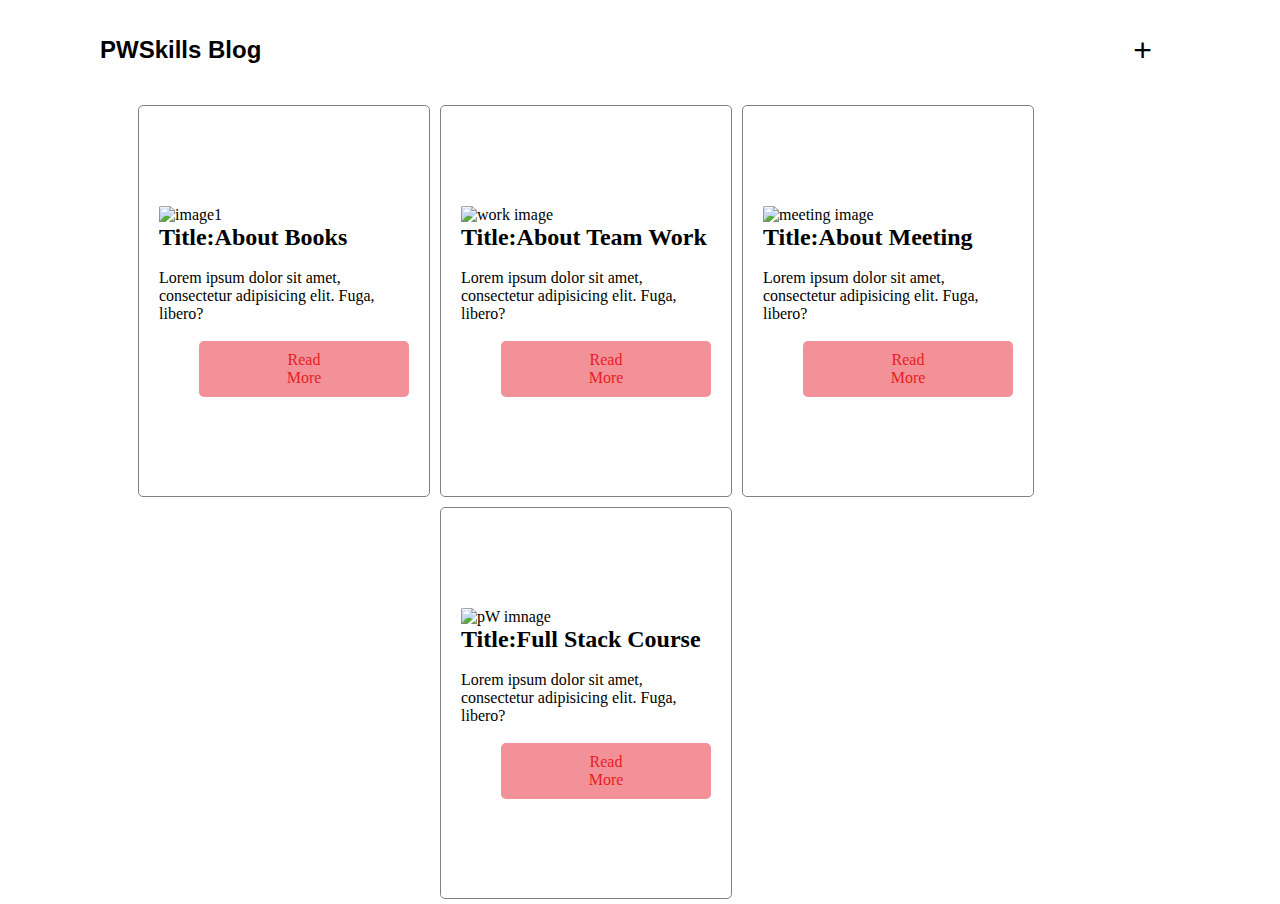
==== index.html @ 655fb08f "Add files via upload" ====
<!DOCTYPE html>
<html lang="en">
<head>
    <meta charset="UTF-8">
    <meta name="viewport" content="width=device-width, initial-scale=1.0">
    <title>PwSkills Blog</title>
    <link rel="stylesheet" href="style.css">
    <link rel="stylesheet" href="https://cdnjs.cloudflare.com/ajax/libs/font-awesome/6.4.0/css/all.min.css" integrity="sha512-iecdLmaskl7CVkqkXNQ/ZH/XLlvWZOJyj7Yy7tcenmpD1ypASozpmT/E0iPtmFIB46ZmdtAc9eNBvH0H/ZpiBw==" crossorigin="anonymous" referrerpolicy="no-referrer" />
</head>
<body>
        <nav class="navbar">
            <h2 class="logo">PWSkills Blog</h2>
           <button id="addButton"><!--<i class="fa-solid fa-plus fa-beat">-->+</i></button> 
            <script src="script.js"></script>
        </nav>
        <div class="container">
            <article class="card">
                <img class="blog-img" src="img/book.jpg" alt="image1" style="width:100%">
                <h2>Title:About Books</h2>
                <br>
                <p>Lorem ipsum dolor sit amet, consectetur adipisicing elit. Fuga, libero?</p><br>
                <a href="/blogs.html" class="btn" role="button">Read More</a></article>
            <article class="card">
                <img class="blog-img" src="img/work.png" alt="work image" style="width:100%">
                <h2>Title:About Team Work</h2><br>
                <p>Lorem ipsum dolor sit amet, consectetur adipisicing elit. Fuga, libero?</p><br>
                <a href="/blogs.html" class="btn" role="button">Read More</a></article>
             <article class="card">
                <img class="blog-img" src="img/meeting.png" alt="meeting image" style="width:100%">
                <h2>Title:About Meeting</h2>
                <br>
                <p>Lorem ipsum dolor sit amet, consectetur adipisicing elit. Fuga, libero?</p><br>
                <a href="/blogs.html" class="btn" role="button">Read More</a></article>
            <article class="card">
                <img class="blog-img" src="img/image-pw.png" alt="pW imnage" style="width:100%">
                <h2>Title:Full Stack Course</h2><br>
                <p>Lorem ipsum dolor sit amet, consectetur adipisicing elit. Fuga, libero?</p><br>
                <a href="/blogs.html" class="btn" role="button">Read More</a></article>
        </div>  
       
</body>
</html>
---- style.css ----
*{
    margin: 0%;
    padding: 0%;
}
body{
    height: 100vh;
    width: 90vw;
    box-sizing: border-box;
    display: flexbox;
    justify-content: center;
}
.navbar{
    height: 100px;
    width: 100%;
    background-color: #fff;
    display:flex;
    justify-content: space-between;
    align-items: center;
}
#addButton{
    border: none;
    text-size-adjust: 30px;
    font: 2em sans-serif;
    background: none;
}
.container{
    display: flex;
    justify-content: center;
    align-items: center;
    flex-wrap: wrap;
    align-content: center;
    margin-left: 20px;
}
.card{
    height: 350px;
    width: 250px;
    border:1px solid #808080;
    border-radius: 5px;
    margin: 5px;
    padding: 20px;
    align-content: center;
    align-items: center;
}

.logo{
    margin-left: 100px;
    font-family: sans-serif;
    font-weight: 700;
}
.blog-img{
    height: 150px;
    width: 150px;
    border-radius: 5%;
}
.btn{
    background-color: #f39199; 
    border: none;
    color: rgb(232, 29, 29);
    padding: 10px 70px;
    text-align: center;
    text-decoration: none;
    display: inline-block;
    font-size: 1rem;
    border-radius: 5px;
    margin-left: 40px;
}
body{
    height: 100vh;
    width: 90vw;
    box-sizing: border-box;
    display: flexbox;
    justify-content: center;
    align-items: center;
}
.container-blog-page{
    border: 2px solid #d6d4d4;
    border-radius: 10px;
    height: 100%;
    width: 80%;
    margin-left: 200px;
    justify-content: space-around;
    overflow: hidden;
}
.inner-box{
    background-color: #6178e8;
    display: flex;
    justify-content: space-between;
    align-items: center;
    align-content: center;
    border-radius: 15px;
    height: 250px;
    margin: 20px;
}
img{
    height: 200px;
    width: 250px;
    border-radius: 10px;
}
.left-sec{
    height: 200px;
    width: 60%;
    line-height: 1rem;
    margin-left: 15px;
    margin-top: 100px;
    color: #fff;
}
b{
    font-size: 1.4rem;
}
.right-sec{
    margin-right: 15px;
    border: 3px solid #fff;
    border-radius: 10px;
}
.last-para{
    margin: 40px;
    font-size: small;
}
@media screen and (max-width: 750px){
    .container-blog-page{
        border: 2px solid #d6d4d4;
        border-radius: 10px;
        height: 100vh;
        width: 80%;
        margin: 100px;
        margin-top: 0%;
        justify-content: space-around;
        overflow: hidden;
    }
        .right-sec{
            margin-right: 15px;
            border: 3px solid #fff;
            border-radius: 10px;
            overflow: hidden;
        }
        img{
            height: 150px;
            width: 150px;
            border-radius: 10px;
        }
        .left-sec{
            height: 150px;
            width: 200px;
            line-height: 20px;
            margin-left: 15px;
            margin-top: 20px;
            color: #fff;
            overflow: hidden;
        }
    }
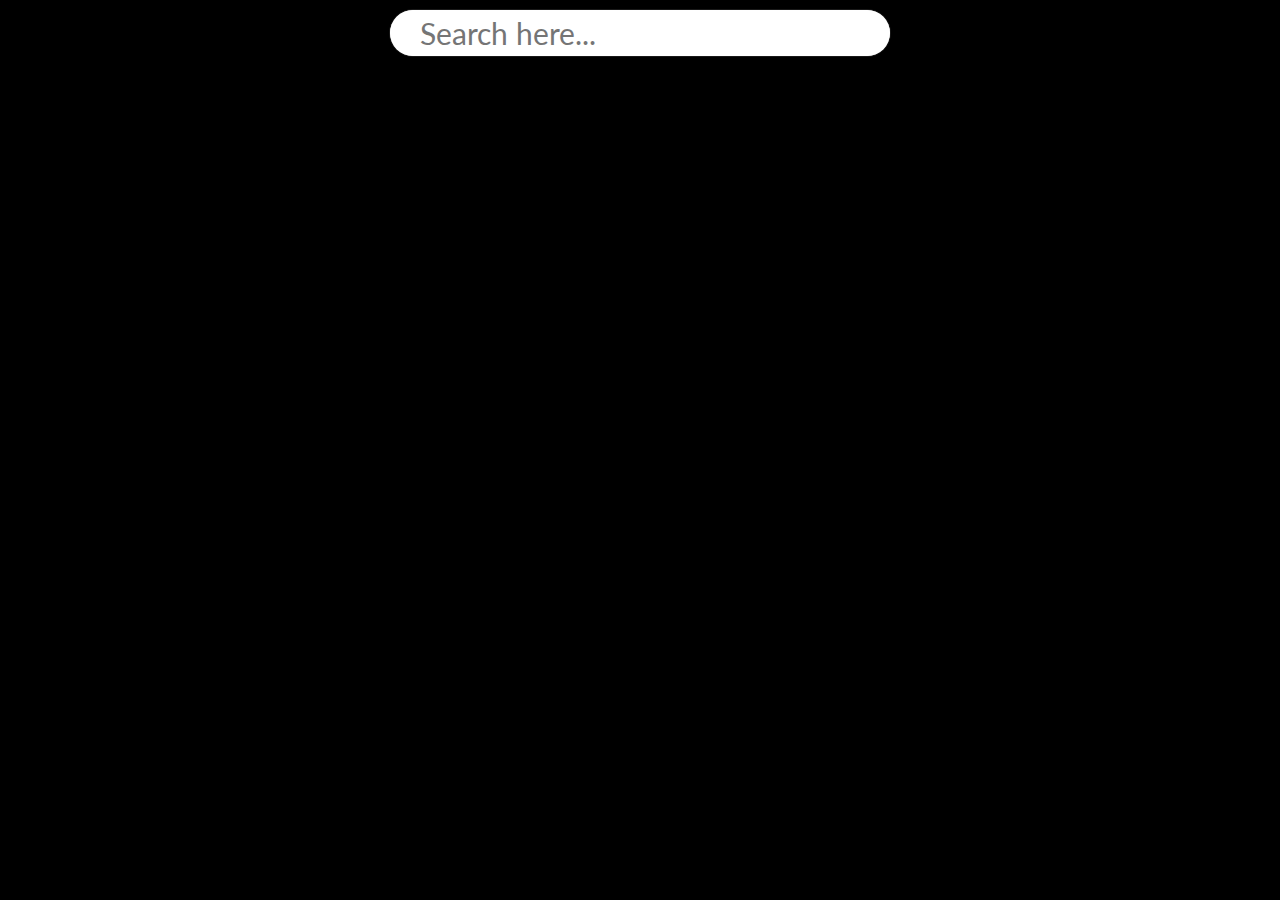
==== commit d19e7b66: "Add files via upload" ====
--- a/index.html
+++ b/index.html
@@ -1,42 +1,24 @@
 <!DOCTYPE html>
 <html lang="en">
+
 <head>
     <meta charset="UTF-8">
+    <meta http-equiv="X-UA-Compatible" content="IE=edge">
     <meta name="viewport" content="width=device-width, initial-scale=1.0">
-    <title>PwSkills Blog</title>
+    <title>Movie Search</title>
     <link rel="stylesheet" href="style.css">
-    <link rel="stylesheet" href="https://cdnjs.cloudflare.com/ajax/libs/font-awesome/6.4.0/css/all.min.css" integrity="sha512-iecdLmaskl7CVkqkXNQ/ZH/XLlvWZOJyj7Yy7tcenmpD1ypASozpmT/E0iPtmFIB46ZmdtAc9eNBvH0H/ZpiBw==" crossorigin="anonymous" referrerpolicy="no-referrer" />
 </head>
+
 <body>
-        <nav class="navbar">
-            <h2 class="logo">PWSkills Blog</h2>
-           <button id="addButton"><!--<i class="fa-solid fa-plus fa-beat">-->+</i></button> 
-            <script src="script.js"></script>
-        </nav>
-        <div class="container">
-            <article class="card">
-                <img class="blog-img" src="img/book.jpg" alt="image1" style="width:100%">
-                <h2>Title:About Books</h2>
-                <br>
-                <p>Lorem ipsum dolor sit amet, consectetur adipisicing elit. Fuga, libero?</p><br>
-                <a href="/blogs.html" class="btn" role="button">Read More</a></article>
-            <article class="card">
-                <img class="blog-img" src="img/work.png" alt="work image" style="width:100%">
-                <h2>Title:About Team Work</h2><br>
-                <p>Lorem ipsum dolor sit amet, consectetur adipisicing elit. Fuga, libero?</p><br>
-                <a href="/blogs.html" class="btn" role="button">Read More</a></article>
-             <article class="card">
-                <img class="blog-img" src="img/meeting.png" alt="meeting image" style="width:100%">
-                <h2>Title:About Meeting</h2>
-                <br>
-                <p>Lorem ipsum dolor sit amet, consectetur adipisicing elit. Fuga, libero?</p><br>
-                <a href="/blogs.html" class="btn" role="button">Read More</a></article>
-            <article class="card">
-                <img class="blog-img" src="img/image-pw.png" alt="pW imnage" style="width:100%">
-                <h2>Title:Full Stack Course</h2><br>
-                <p>Lorem ipsum dolor sit amet, consectetur adipisicing elit. Fuga, libero?</p><br>
-                <a href="/blogs.html" class="btn" role="button">Read More</a></article>
-        </div>  
-       
+    <div class="main">
+        <div class="row" style="justify-content: center;">
+            <input type="search" id="search" autofocus autocomplete="off" placeholder="Search here..." />
+        </div>
+        <div class="row" id="movie-box">
+
+        </div>
+    </div>
+    <script src="script.js"></script>
 </body>
-</html>+
+</html>
--- a/style.css
+++ b/style.css
@@ -1,153 +1,91 @@
-*{
-    margin: 0%;
-    padding: 0%;
-}
-body{
-    height: 100vh;
-    width: 90vw;
+@import url('https://fonts.googleapis.com/css2?family=Lato:ital,wght@0,300;1,300&display=swap');
+* {
+    padding: 0;
+    margin: 0;
+    font-family: 'Lato', sans-serif;
     box-sizing: border-box;
-    display: flexbox;
-    justify-content: center;
-}
-.navbar{
-    height: 100px;
-    width: 100%;
-    background-color: #fff;
-    display:flex;
-    justify-content: space-between;
-    align-items: center;
-}
-#addButton{
-    border: none;
-    text-size-adjust: 30px;
-    font: 2em sans-serif;
-    background: none;
-}
-.container{
-    display: flex;
-    justify-content: center;
-    align-items: center;
-    flex-wrap: wrap;
-    align-content: center;
-    margin-left: 20px;
-}
-.card{
-    height: 350px;
-    width: 250px;
-    border:1px solid #808080;
-    border-radius: 5px;
-    margin: 5px;
-    padding: 20px;
-    align-content: center;
-    align-items: center;
 }
 
-.logo{
-    margin-left: 100px;
-    font-family: sans-serif;
-    font-weight: 700;
+.main {
+    width: 100%;
+    min-height: 100vh;
+    background-color: black;
 }
-.blog-img{
-    height: 150px;
-    width: 150px;
-    border-radius: 5%;
+
+.row {
+    display: flex;
+    flex-wrap: wrap;
+    justify-content: space-between;
 }
-.btn{
-    background-color: #f39199; 
-    border: none;
-    color: rgb(232, 29, 29);
-    padding: 10px 70px;
-    text-align: center;
-    text-decoration: none;
+
+.box {
+    padding: 10px;
+    width: 25%;
+    flex-basis: 25%;
+    height: 400px;
+    border-radius: 5px;
+    overflow: hidden;
+    border-radius: 5px;
+    position: relative;
+}
+
+.box img {
+    width: 100%;
+    height: 100%;
+    box-shadow: 0 4px 5px rgb(0 0 0 / 20%);
+}
+
+.box .overlay {
+    width: 100%;
+    max-height: 100%;
+    min-height: auto;
+    position: absolute;
+    bottom: -100%;
+    font-weight: bold;
+    padding: 20px;
+    border-radius: 10px 10px 0px 0px;
+    left: 0;
+    transition: 0.5s;
+    background-color: white;
+}
+
+.box span {
+    color: orange;
     display: inline-block;
-    font-size: 1rem;
-    border-radius: 5px;
-    margin-left: 40px;
+    font-weight: bold;
+    font-size: 25px;
 }
-body{
-    height: 100vh;
-    width: 90vw;
-    box-sizing: border-box;
-    display: flexbox;
-    justify-content: center;
-    align-items: center;
-}
-.container-blog-page{
-    border: 2px solid #d6d4d4;
-    border-radius: 10px;
-    height: 100%;
-    width: 80%;
-    margin-left: 200px;
-    justify-content: space-around;
-    overflow: hidden;
-}
-.inner-box{
-    background-color: #6178e8;
+
+.title {
+    width: 100%;
     display: flex;
     justify-content: space-between;
-    align-items: center;
-    align-content: center;
-    border-radius: 15px;
-    height: 250px;
-    margin: 20px;
 }
-img{
-    height: 200px;
-    width: 250px;
-    border-radius: 10px;
+
+.box:hover .overlay {
+    bottom: 0%;
 }
-.left-sec{
-    height: 200px;
-    width: 60%;
-    line-height: 1rem;
-    margin-left: 15px;
-    margin-top: 100px;
-    color: #fff;
+
+.overlay h2 {
+    margin-bottom: 10px;
 }
-b{
-    font-size: 1.4rem;
+
+#search {
+    width: 500px;
+    padding: 5px 30px;
+    background-color: rgba(52, 73, 94, 0.7);
+    outline: none;
+    border: none;
+    box-shadow: 0px 0px 1px white;
+    color: White;
+    margin-top: 10px;
+    font-size: 30px;
+    border-radius: 25px;
+    transition: 1s;
+    margin-bottom: 15px;
 }
-.right-sec{
-    margin-right: 15px;
-    border: 3px solid #fff;
-    border-radius: 10px;
+
+#search:focus {
+    background-color: white;
+    color: black;
 }
-.last-para{
-    margin: 40px;
-    font-size: small;
-}
-@media screen and (max-width: 750px){
-    .container-blog-page{
-        border: 2px solid #d6d4d4;
-        border-radius: 10px;
-        height: 100vh;
-        width: 80%;
-        margin: 100px;
-        margin-top: 0%;
-        justify-content: space-around;
-        overflow: hidden;
-    }
-        .right-sec{
-            margin-right: 15px;
-            border: 3px solid #fff;
-            border-radius: 10px;
-            overflow: hidden;
-        }
-        img{
-            height: 150px;
-            width: 150px;
-            border-radius: 10px;
-        }
-        .left-sec{
-            height: 150px;
-            width: 200px;
-            line-height: 20px;
-            margin-left: 15px;
-            margin-top: 20px;
-            color: #fff;
-            overflow: hidden;
-        }
-    }
-  
-
-
